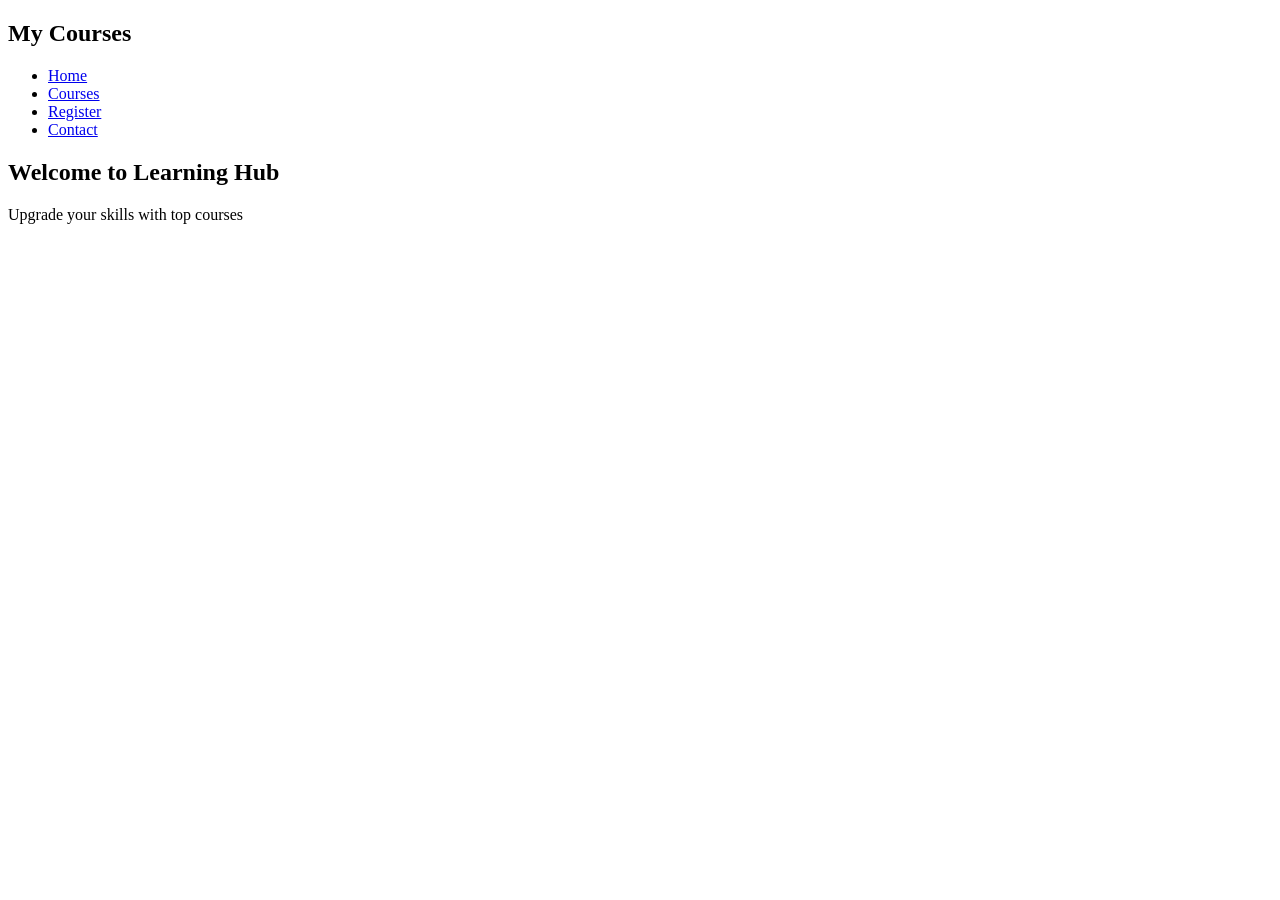
==== index.html @ c5612942 "Add files via upload" ====
<!DOCTYPE html>
<html>
<head>
    <title>Course Website</title>
    <link rel="stylesheet" href="css/styles.css">
</head>
<body>

<nav>
    <h2>My Courses</h2>
    <ul>
        <li><a href="index.html">Home</a></li>
        <li><a href="courses.html">Courses</a></li>
        <li><a href="register.html">Register</a></li>
        <li><a href="contact.html">Contact</a></li>
    </ul>
</nav>

<section class="banner">
    <h1>Welcome to Learning Hub</h1>
    <p>Upgrade your skills with top courses</p>
</section>

</body>
</html>
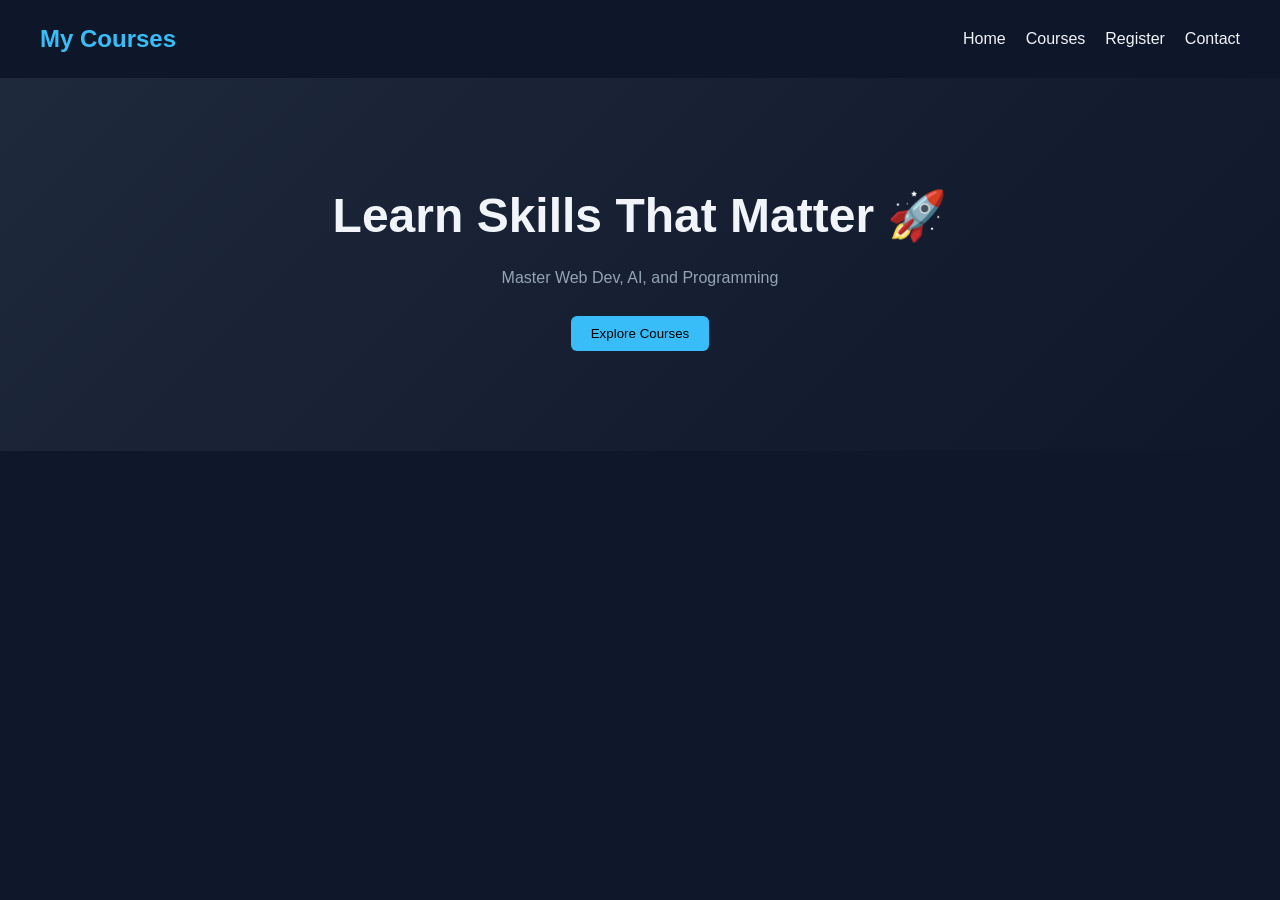
==== commit ca63fb1d: "Update index.html" ====
--- a/index.html
+++ b/index.html
@@ -15,11 +15,12 @@
         <li><a href="contact.html">Contact</a></li>
     </ul>
 </nav>
-
 <section class="banner">
-    <h1>Welcome to Learning Hub</h1>
-    <p>Upgrade your skills with top courses</p>
+    <h1>Learn Skills That Matter 🚀</h1>
+    <p>Master Web Dev, AI, and Programming</p>
+    <br>
+    <button>Explore Courses</button>
 </section>
 
 </body>
-</html>+</html>
--- a/css/styles.css
+++ b/css/styles.css
@@ -0,0 +1,108 @@
+* {
+    margin: 0;
+    padding: 0;
+    box-sizing: border-box;
+}
+
+body {
+    font-family: -apple-system, BlinkMacSystemFont, "Segoe UI", sans-serif;
+    line-height: 1.6;
+    background: #0f172a;
+    color: #f1f5f9;
+}
+
+/* NAVBAR */
+nav {
+    display: flex;
+    justify-content: space-between;
+    align-items: center;
+    padding: 20px 40px;
+    background: rgba(15, 23, 42, 0.9);
+    backdrop-filter: blur(10px);
+    position: sticky;
+    top: 0;
+}
+
+nav h2 {
+    color: #38bdf8;
+}
+
+nav ul {
+    display: flex;
+    list-style: none;
+    gap: 20px;
+}
+
+nav a {
+    color: #f1f5f9;
+    text-decoration: none;
+    transition: 0.3s;
+}
+
+nav a:hover {
+    color: #38bdf8;
+}
+
+/* HERO */
+.banner {
+    text-align: center;
+    padding: 100px 20px;
+    background: linear-gradient(135deg, #1e293b, #0f172a);
+}
+
+.banner h1 {
+    font-size: 3rem;
+    margin-bottom: 10px;
+}
+
+.banner p {
+    color: #94a3b8;
+}
+
+/* GRID */
+.grid {
+    display: grid;
+    grid-template-columns: repeat(auto-fit, minmax(250px, 1fr));
+    gap: 20px;
+    padding: 40px;
+}
+
+/* CARD */
+.card {
+    background: #1e293b;
+    padding: 20px;
+    border-radius: 12px;
+    transition: 0.3s;
+}
+
+.card:hover {
+    transform: translateY(-5px);
+    box-shadow: 0 10px 25px rgba(0,0,0,0.4);
+}
+
+/* BUTTON */
+button {
+    padding: 10px 20px;
+    border: none;
+    background: #38bdf8;
+    color: black;
+    cursor: pointer;
+    border-radius: 6px;
+    transition: 0.3s;
+}
+
+button:hover {
+    background: #0ea5e9;
+}
+
+/* MOBILE */
+@media (max-width: 768px) {
+    nav {
+        flex-direction: column;
+        gap: 10px;
+    }
+
+    .banner h1 {
+        font-size: 2rem;
+    }
+}
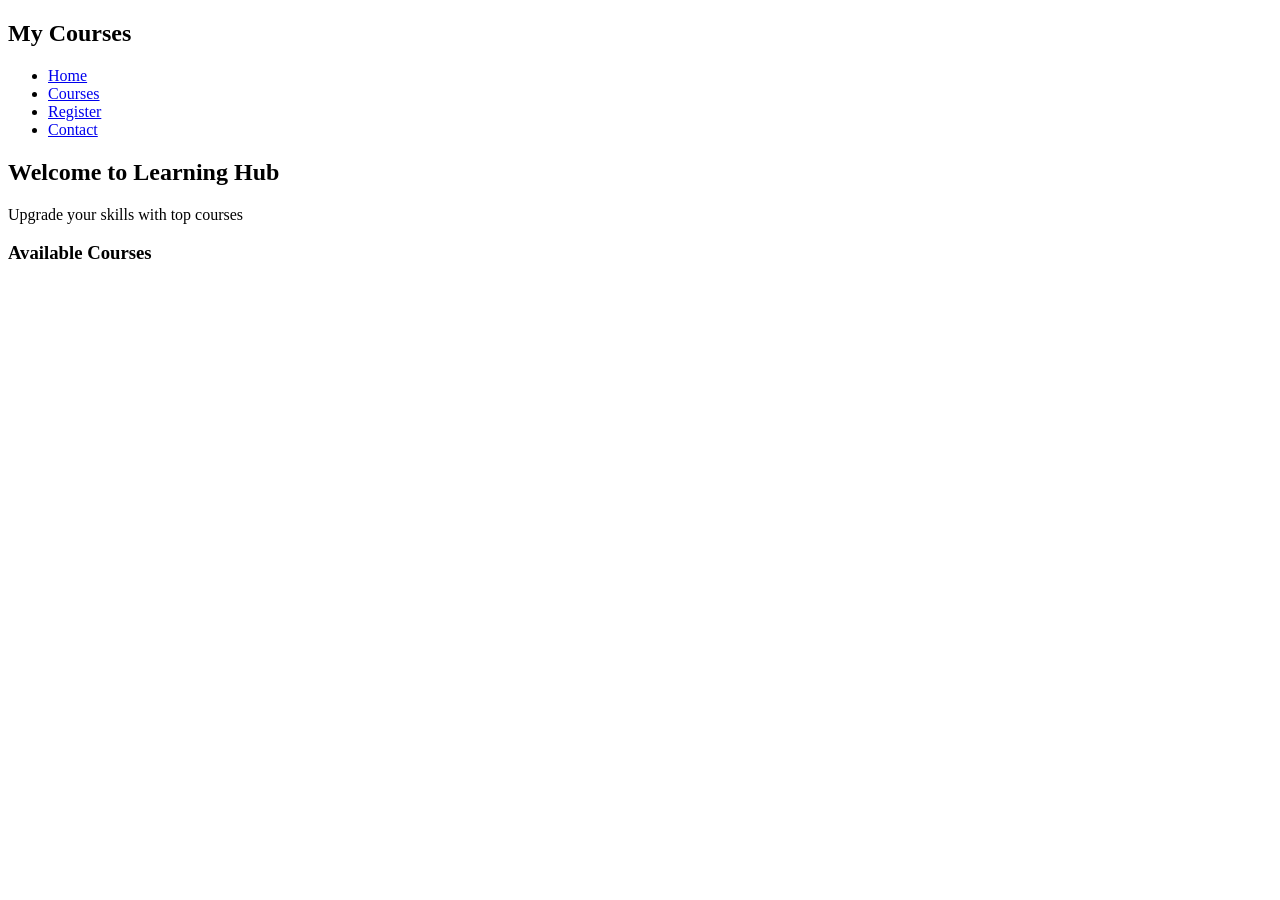
==== commit 1b87654d: "Update index.html" ====
--- a/index.html
+++ b/index.html
@@ -2,7 +2,7 @@
 <html>
 <head>
     <title>Course Website</title>
-    <link rel="stylesheet" href="css/styles.css">
+    <link rel="stylesheet" href="styles.css">
 </head>
 <body>
 
@@ -15,12 +15,19 @@
         <li><a href="contact.html">Contact</a></li>
     </ul>
 </nav>
+
 <section class="banner">
-    <h1>Learn Skills That Matter 🚀</h1>
-    <p>Master Web Dev, AI, and Programming</p>
-    <br>
-    <button>Explore Courses</button>
+    <h1>Welcome to Learning Hub</h1>
+    <p>Upgrade your skills with top courses</p>
 </section>
+
+<!-- ✅ Courses will come from XML -->
+<section class="courses">
+    <h3>Available Courses</h3>
+    <div id="courseContainer"></div>
+</section>
+
+<script src="script.js"></script>
 
 </body>
 </html>
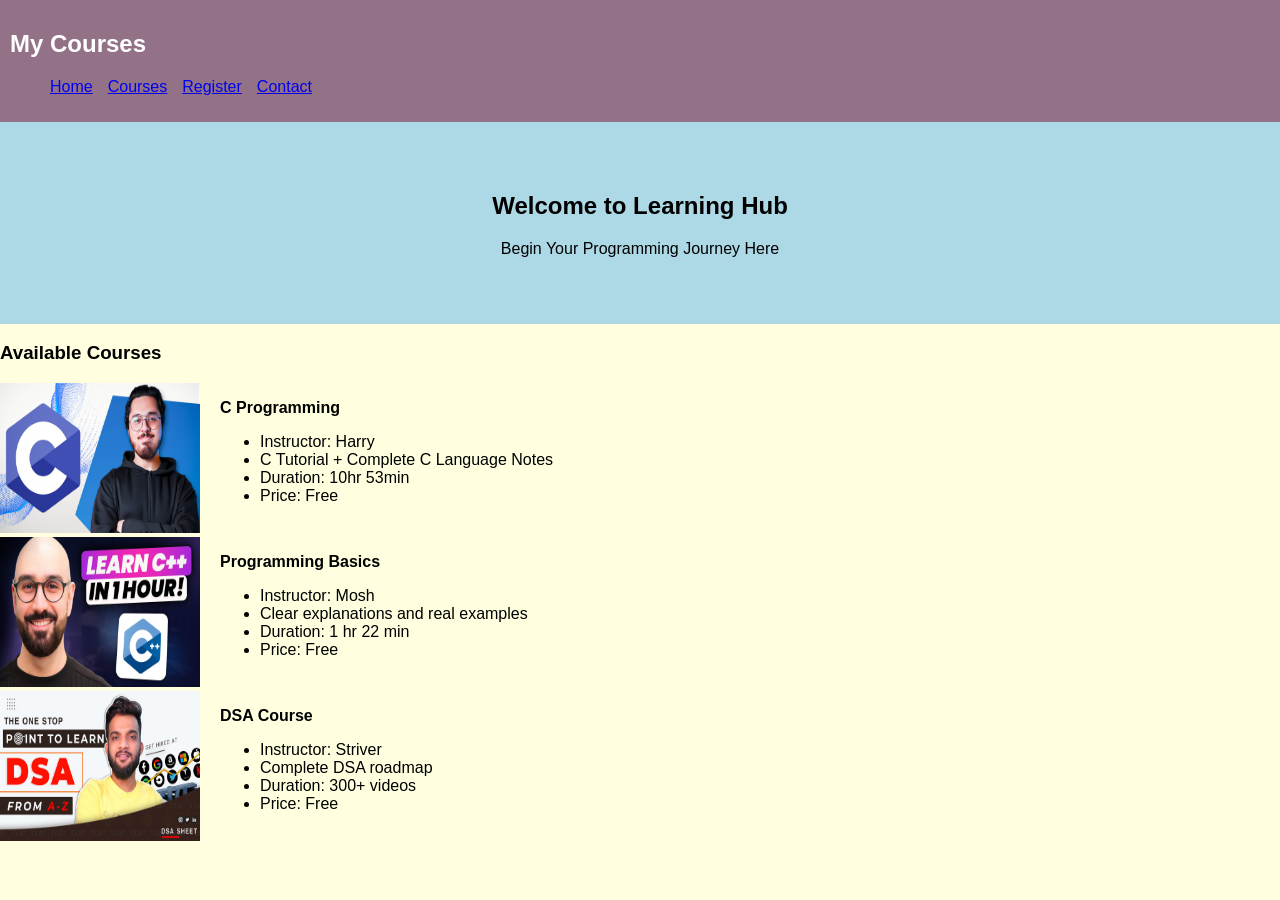
==== commit 73e41f3f: "Update index.html" ====
--- a/index.html
+++ b/index.html
@@ -18,7 +18,7 @@
 
 <section class="banner">
     <h1>Welcome to Learning Hub</h1>
-    <p>Upgrade your skills with top courses</p>
+    <p>Begin Your Programming Journey Here</p>
 </section>
 
 <!-- ✅ Courses will come from XML -->
--- a/styles.css
+++ b/styles.css
@@ -0,0 +1,92 @@
+body {
+    background-color: lightyellow;
+    font-family: Arial;
+    margin: 0;
+    padding: 0;
+}
+
+nav {
+    background: rgb(147, 114, 136);
+    color: white;
+    padding: 10px;
+}
+
+nav ul {
+    display: flex;
+    list-style: none;
+    gap: 15px;
+}
+
+.banner {
+    text-align: center;
+    padding: 50px;
+    background: lightblue;
+}
+
+.grid {
+    display: grid;
+    grid-template-columns: repeat(2, 1fr);
+    gap: 20px;
+    padding: 20px;
+}
+
+.card {
+    border: 1px solid gray;
+    padding: 15px;
+}
+
+button:hover {
+    background: green;
+    color: white;
+}
+ .course-card {
+                display: flex;
+                gap: 20px;
+                align-items: flex-start;
+            }
+.course-card img {
+                flex-shrink: 0;
+            }
+.course-info {
+                flex: 1;
+            }
+/* ===== COMMON FORM STYLE (Login + Register) ===== */
+
+.form-container {
+    background: white;
+    padding: 20px;
+    border-radius: 8px;
+    max-width: 400px;
+    margin: 80px auto;
+    border: 1px solid gray; /* reuse your card style */
+}
+
+/* reuse input style */
+.form-container input {
+    width: 100%;
+    padding: 10px;
+    margin-bottom: 10px;
+    border: 1px solid gray;
+    border-radius: 4px;
+}
+
+/* reuse button hover already written */
+
+/* message */
+.message {
+    margin-top: 10px;
+    padding: 10px;
+    display: none;
+}
+
+.message.success {
+    color: green;
+}
+
+.message.error {
+    color: red;
+}
+
+.center-text {
+    text-align: center;
+}
